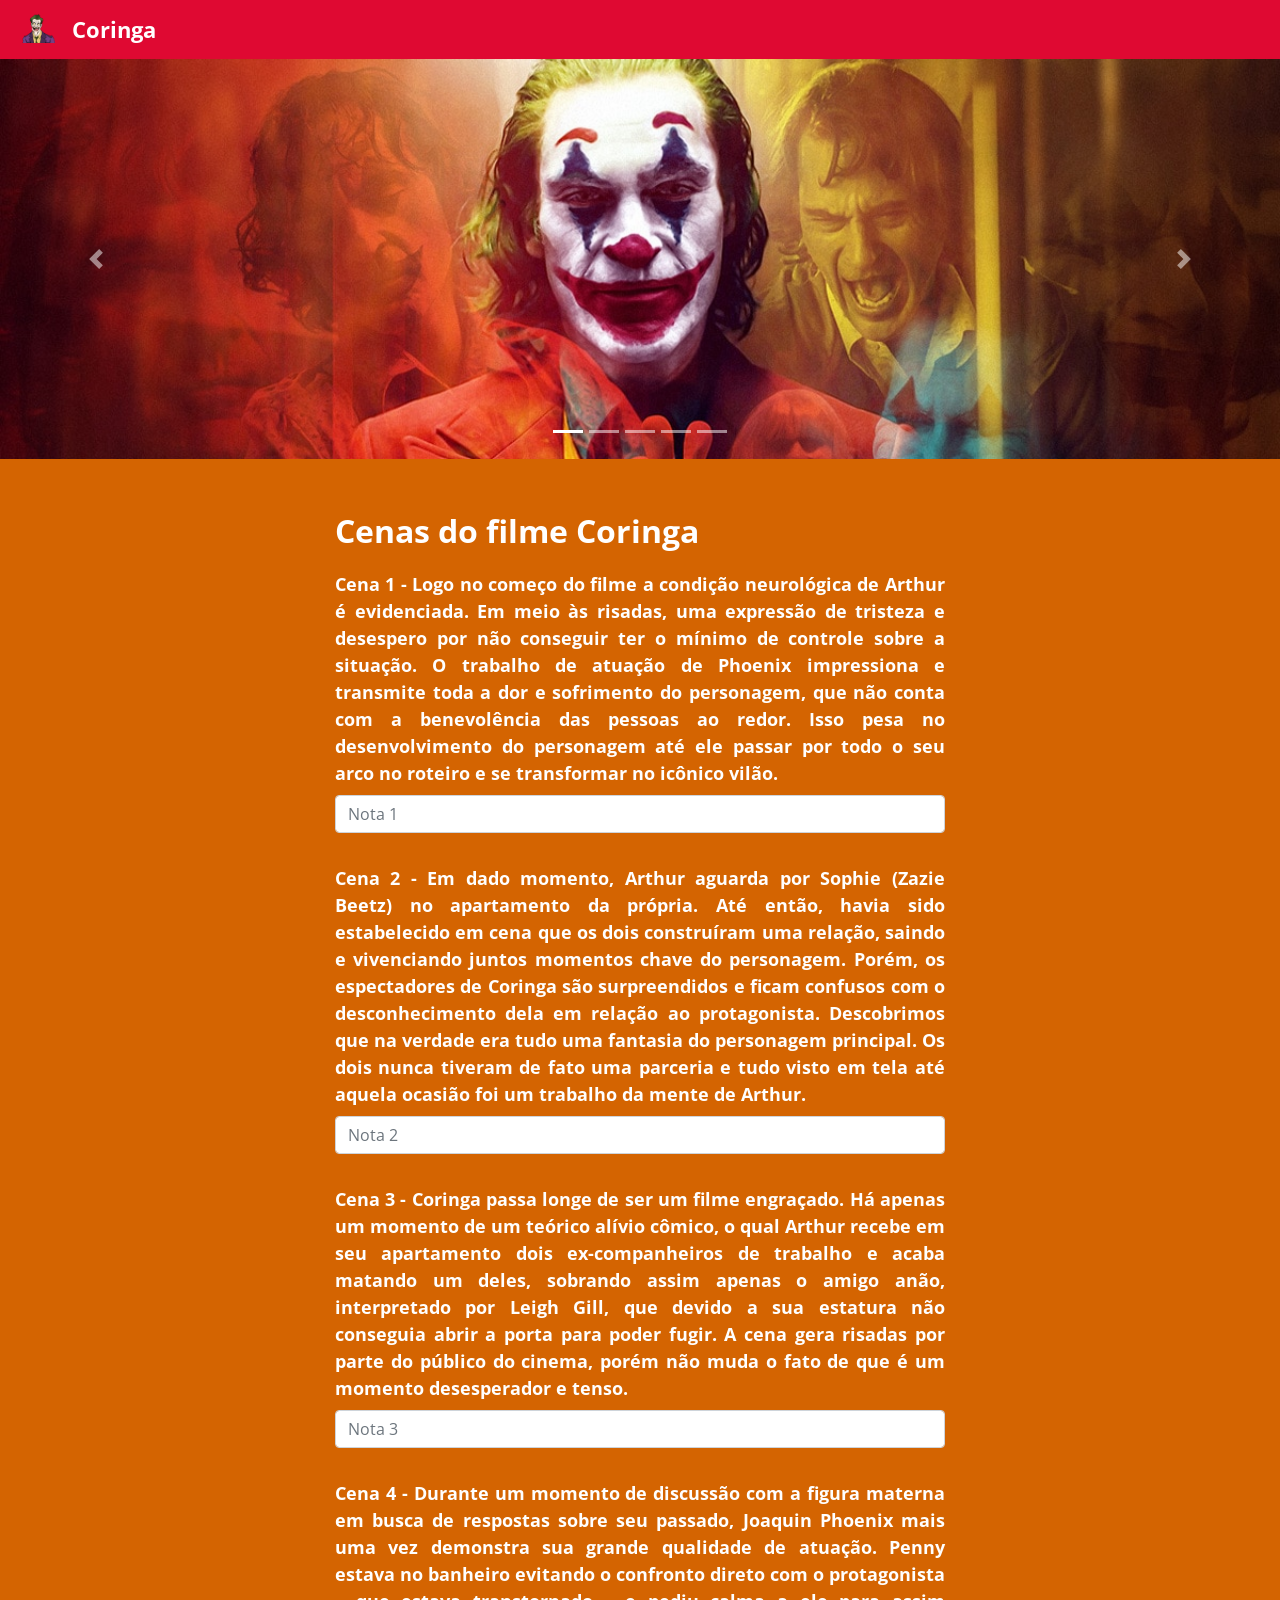
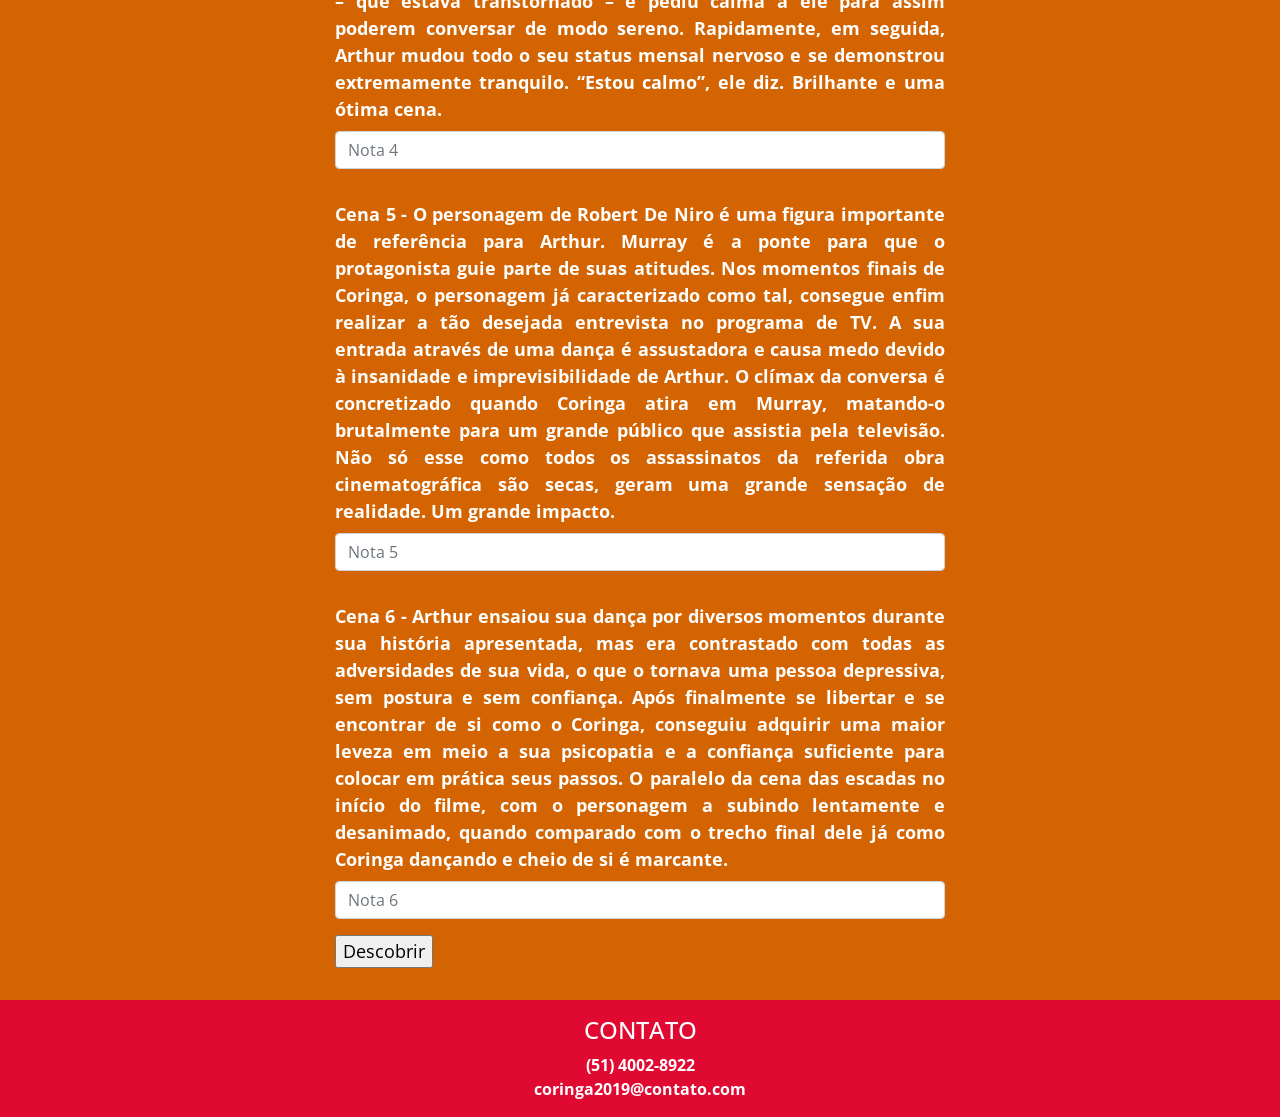
==== AS/index.html @ 3d34204e "nvs" ====
<!DOCTYPE html>
<html lang="en">

<head>
    <meta charset="UTF-8">
    <meta name="viewport" content="width=device-width, initial-scale=1.0">
    <link href="https://fonts.googleapis.com/css2?family=Open+Sans&display=swap" rel="stylesheet">
    <link rel="stylesheet" href="https://stackpath.bootstrapcdn.com/bootstrap/4.4.1/css/bootstrap.min.css"
        integrity="sha384-Vkoo8x4CGsO3+Hhxv8T/Q5PaXtkKtu6ug5TOeNV6gBiFeWPGFN9MuhOf23Q9Ifjh" crossorigin="anonymous">
    <link rel="stylesheet" href="style.css">
    <title>Coringa</title>
</head>

<body>
    <header>
        <nav class="navbar bg-purple">
            <span class="navbar-brand">
                <img src="coringa.png" width="50" height="30" class="d-inline-block align-top" alt="" loading="lazy">
                Coringa
            </span>
        </nav>
        <div id="carouselExampleIndicators" class="carousel slide" data-interval="5000" data-ride="carousel">
            <ol class="carousel-indicators">
                <li data-target="#carouselExampleIndicators" data-slide-to="0" class="active"></li>
                <li data-target="#carouselExampleIndicators" data-slide-to="1"></li>
                <li data-target="#carouselExampleIndicators" data-slide-to="2"></li>
                <li data-target="#carouselExampleIndicators" data-slide-to="3"></li>
                <li data-target="#carouselExampleIndicators" data-slide-to="4"></li>
            </ol>
            <div class="carousel-inner">
                <div class="carousel-item active"> <img src="cori1.jpg" class="d-block w-100 imagem-carrossel"
                        alt="..."> </div>
                <div class="carousel-item"> <img src="cori2.jpg" class="d-block w-100 imagem-carrossel" alt="...">
                </div>
                <div class="carousel-item"> <img src="cori3.jpg" class="d-block w-100 imagem-carrossel" alt="...">
                </div>
                <div class="carousel-item"> <img src="cori4.jpg" class="d-block w-100 imagem-carrossel" alt="...">
                </div>
                <div class="carousel-item"> <img src="cori5.jpg" class="d-block w-100 imagem-carrossel-5" alt="...">
                </div>
            </div> <a class="carousel-control-prev" href="#carouselExampleIndicators" role="button" data-slide="prev">
                <span class="carousel-control-prev-icon" aria-hidden="true"></span> <span
                    class="sr-only">Previous</span> </a> <a class="carousel-control-next"
                href="#carouselExampleIndicators" role="button" data-slide="next"> <span
                    class="carousel-control-next-icon" aria-hidden="true"></span> <span class="sr-only">Next</span> </a>
        </div>
    </header>

    <form>
        <fieldset class="esp">
            <legend class="titulo form-group col pt-5">Cenas do filme Coringa</legend>
            <div class="form-group col-8">
                <label for="nota1">Cena 1 - Logo no começo do filme a condição neurológica de Arthur é evidenciada. Em
                    meio às risadas, uma expressão de tristeza e desespero por não conseguir ter o mínimo de controle
                    sobre a situação. O trabalho de atuação de Phoenix impressiona e transmite toda a dor e sofrimento
                    do personagem, que não conta com a benevolência das pessoas ao redor. Isso pesa no desenvolvimento
                    do personagem até ele passar por todo o seu arco no roteiro e se transformar no icônico
                    vilão.</label>
                <input type="text" class="form-control" name="nota1" id="nota1" placeholder="Nota 1"/>
            </div>
            <div class="form-group col-8 pt-3">
                <label for="nota2">Cena 2 - Em dado momento, Arthur aguarda por Sophie (Zazie Beetz) no apartamento da
                    própria. Até então, havia sido estabelecido em cena que os dois construíram uma relação, saindo e
                    vivenciando juntos momentos chave do personagem. Porém, os espectadores de Coringa são surpreendidos
                    e ficam confusos com o desconhecimento dela em relação ao protagonista. Descobrimos que na verdade
                    era tudo uma fantasia do personagem principal. Os dois nunca tiveram de fato uma parceria e tudo
                    visto em tela até aquela ocasião foi um trabalho da mente de Arthur.</label>
                <input type="text" class="form-control" name="nota2" id="nota2" placeholder="Nota 2"/>
            </div>
            <div class="form-group col-8 pt-3">
                <label for="nota3">Cena 3 - Coringa passa longe de ser um filme engraçado. Há apenas um momento de um
                    teórico alívio cômico, o qual Arthur recebe em seu apartamento dois ex-companheiros de trabalho e
                    acaba matando um deles, sobrando assim apenas o amigo anão, interpretado por Leigh Gill, que devido
                    a sua estatura não conseguia abrir a porta para poder fugir. A cena gera risadas por parte do
                    público do cinema, porém não muda o fato de que é um momento desesperador e tenso.</label>
                <input type="text" class="form-control" name="nota3" id="nota3" placeholder="Nota 3"/>
            </div>
            <div class="form-group col-8 pt-3">
                <label for="nota4">Cena 4 - Durante um momento de discussão com a figura materna em busca de respostas
                    sobre seu passado, Joaquin Phoenix mais uma vez demonstra sua grande qualidade de atuação. Penny
                    estava no banheiro evitando o confronto direto com o protagonista – que estava transtornado – e
                    pediu calma a ele para assim poderem conversar de modo sereno. Rapidamente, em seguida, Arthur mudou
                    todo o seu status mensal nervoso e se demonstrou extremamente tranquilo. “Estou calmo”, ele diz.
                    Brilhante e uma ótima cena.</label>
                <input type="text" class="form-control" name="nota4" id="nota4" placeholder="Nota 4"/>
            </div>
            <div class="form-group col-8 pt-3">
                <label for="nota5">Cena 5 - O personagem de Robert De Niro é uma figura importante de referência para
                    Arthur. Murray é a ponte para que o protagonista guie parte de suas atitudes. Nos momentos finais de
                    Coringa, o personagem já caracterizado como tal, consegue enfim realizar a tão desejada entrevista
                    no programa de TV. A sua entrada através de uma dança é assustadora e causa medo devido à insanidade
                    e imprevisibilidade de Arthur.

                    O clímax da conversa é concretizado quando Coringa atira em Murray, matando-o brutalmente para um
                    grande público que assistia pela televisão. Não só esse como todos os assassinatos da referida obra
                    cinematográfica são secas, geram uma grande sensação de realidade. Um grande impacto.</label>
                <input type="text" class="form-control" name="nota5" id="nota5" placeholder="Nota 5"/>
            </div>
            <div class="form-group col-8 pt-3">
                <label for="nota6">Cena 6 - Arthur ensaiou sua dança por diversos momentos durante sua história
                    apresentada, mas era contrastado com todas as adversidades de sua vida, o que o tornava uma pessoa
                    depressiva, sem postura e sem confiança. Após finalmente se libertar e se encontrar de si como o
                    Coringa, conseguiu adquirir uma maior leveza em meio a sua psicopatia e a confiança suficiente para
                    colocar em prática seus passos. O paralelo da cena das escadas no início do filme, com o personagem
                    a subindo lentamente e desanimado, quando comparado com o trecho final dele já como Coringa dançando
                    e cheio de si é marcante.</label>
                <input type="text" class="form-control" name="nota6" id="nota6" placeholder="Nota 6"/>
            </div>
            </div>
            <div class="form-group col">
                <input type="button" onclick="Verificar()" value="Descobrir">
            </div>
            <div class="form-group col-5">

                <p id="result"></p>
            </div>
        </fieldset>
    </form>

    <script src="https://code.jquery.com/jquery-3.5.1.slim.min.js"
        integrity="sha384-DfXdz2htPH0lsSSs5nCTpuj/zy4C+OGpamoFVy38MVBnE+IbbVYUew+OrCXaRkfj"
        crossorigin="anonymous"></script>
    <script src="https://cdn.jsdelivr.net/npm/popper.js@1.16.0/dist/umd/popper.min.js"
        integrity="sha384-Q6E9RHvbIyZFJoft+2mJbHaEWldlvI9IOYy5n3zV9zzTtmI3UksdQRVvoxMfooAo"
        crossorigin="anonymous"></script>
    <script src="https://stackpath.bootstrapcdn.com/bootstrap/4.5.0/js/bootstrap.min.js"
        integrity="sha384-OgVRvuATP1z7JjHLkuOU7Xw704+h835Lr+6QL9UvYjZE3Ipu6Tp75j7Bh/kR0JKI"
        crossorigin="anonymous"></script>
    <script type="text/javascript" src="script.js"></script>

</body>

<footer class="cor-rodape p-3 mt-3 text-center">
    <h4>CONTATO</h2>
      <p class="m-0">(51) 4002-8922</p>
      <p class="m-0">coringa2019@contato.com</p>
  </footer>

</html>
---- AS/style.css ----
body{
    font-family: 'Open Sans', sans-serif;
    background-color: #d46401;
    font-weight: bold;
    color: #ffffff;
    text-align: justify;
}

.navbar {
    background-color: #df0932;
    color: #ffffff;
}

.navbar-brand {
    font-size: 22px;
}

.imagem-carrossel {
    object-fit: cover;
    object-position: 0 10%;
    height: 400px;
}

.imagem-carrossel-5 {
    object-fit: cover;
    object-position: 0 40%;
    height: 400px;
}

.esp {
    margin-left: 25%;
    font-size: 18px;
}

.titulo {
    font-size: 32px;
}

.cor-rodape {
    background-color: #df0932;
}
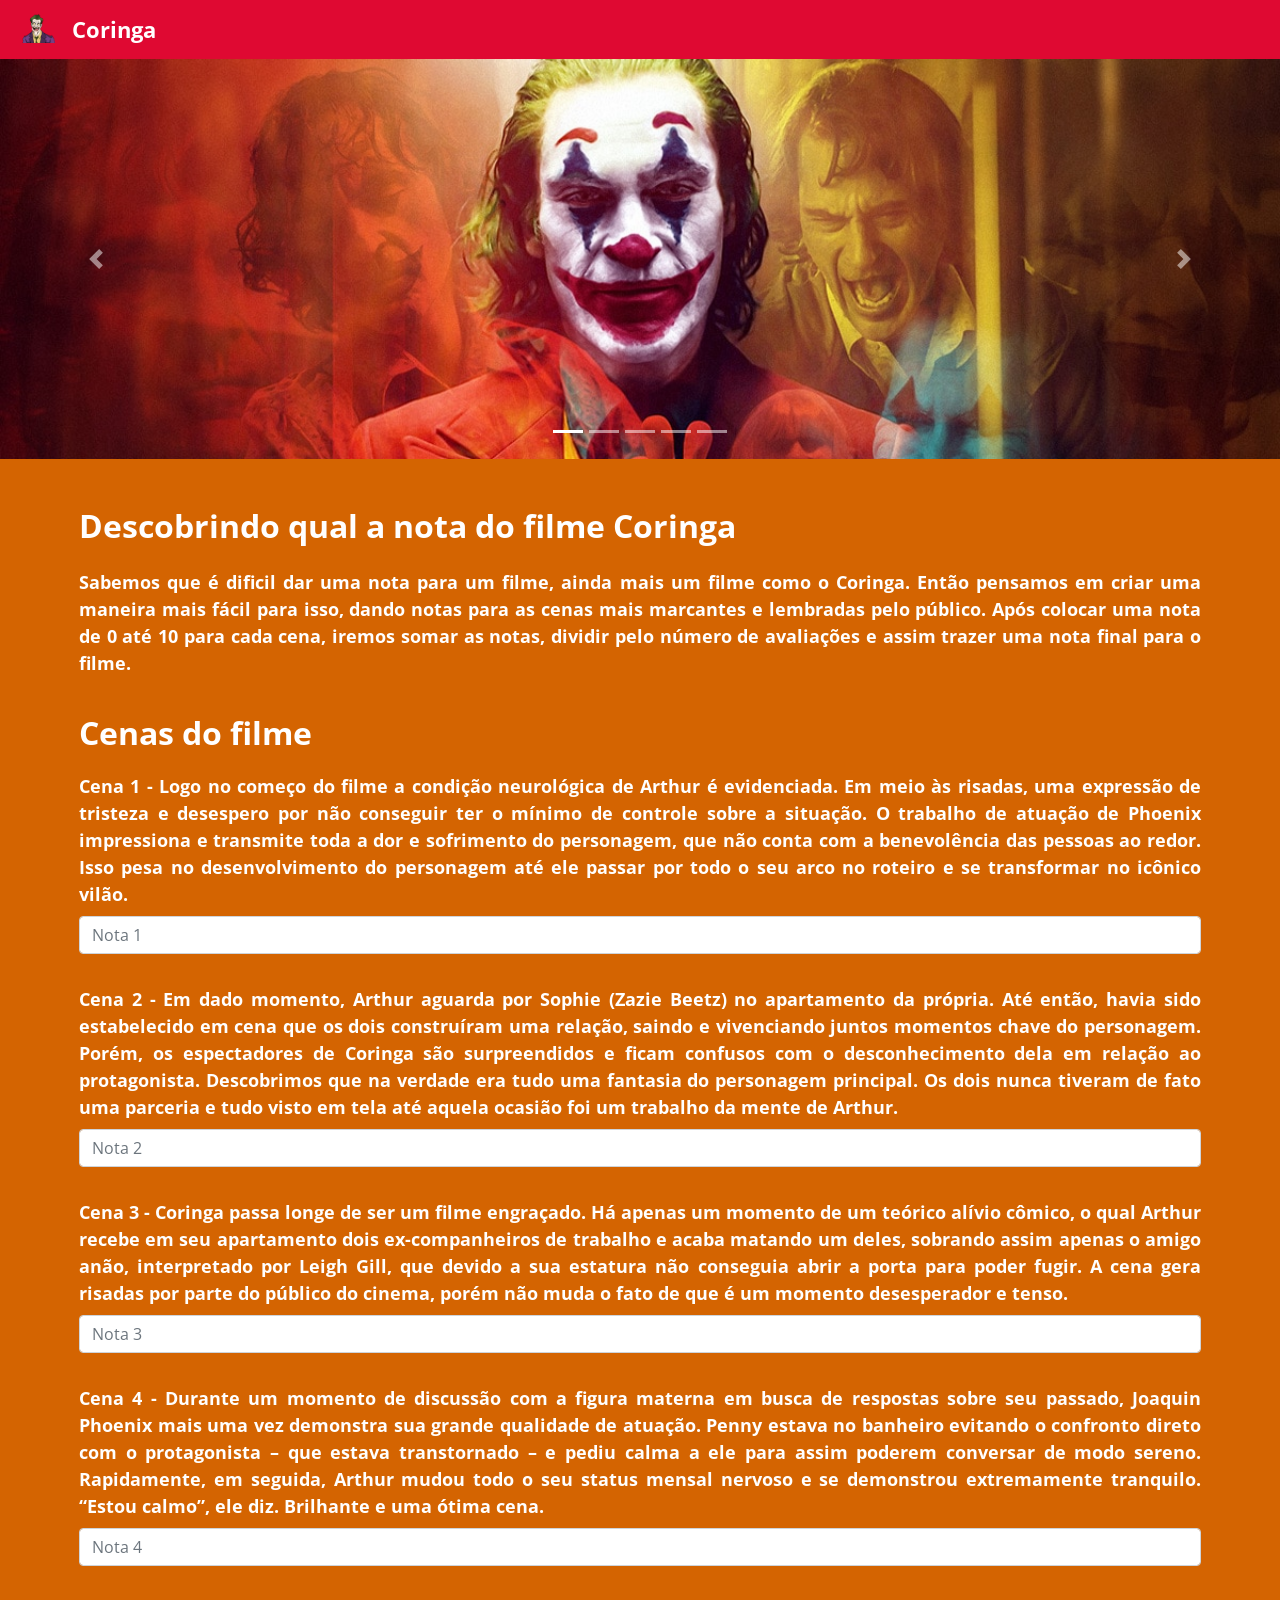
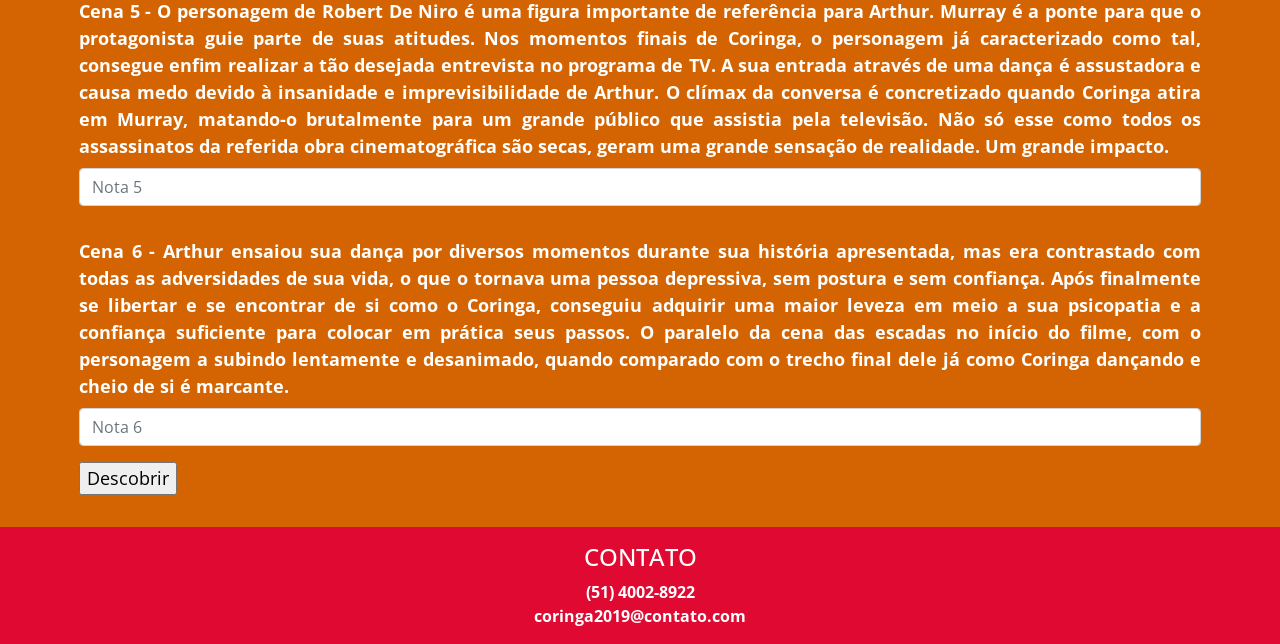
==== commit 1f4665fd: "nvs" ====
--- a/AS/index.html
+++ b/AS/index.html
@@ -46,45 +46,53 @@
         </div>
     </header>
 
+    <div class="esp1 col pt-5">
+        <h1>Descobrindo qual a nota do filme Coringa</h1>
+        <p class="pt-3">Sabemos que é dificil dar uma nota para um filme, ainda mais um filme como o Coringa. Então
+            pensamos em criar uma maneira mais fácil para isso, dando notas para as cenas mais marcantes e lembradas 
+            pelo público. Após colocar uma nota de 0 até 10 para cada cena, iremos somar as notas, dividir pelo número de 
+            avaliações e assim trazer uma nota final para o filme.</p>
+    </div>
+
     <form>
         <fieldset class="esp">
-            <legend class="titulo form-group col pt-5">Cenas do filme Coringa</legend>
-            <div class="form-group col-8">
+            <legend class="titulo form-group col pt-3">Cenas do filme</legend>
+            <div class="form-group col">
                 <label for="nota1">Cena 1 - Logo no começo do filme a condição neurológica de Arthur é evidenciada. Em
                     meio às risadas, uma expressão de tristeza e desespero por não conseguir ter o mínimo de controle
                     sobre a situação. O trabalho de atuação de Phoenix impressiona e transmite toda a dor e sofrimento
                     do personagem, que não conta com a benevolência das pessoas ao redor. Isso pesa no desenvolvimento
                     do personagem até ele passar por todo o seu arco no roteiro e se transformar no icônico
                     vilão.</label>
-                <input type="text" class="form-control" name="nota1" id="nota1" placeholder="Nota 1"/>
+                <input type="text" class="form-control" name="nota1" id="nota1" placeholder="Nota 1" />
             </div>
-            <div class="form-group col-8 pt-3">
+            <div class="form-group col pt-3">
                 <label for="nota2">Cena 2 - Em dado momento, Arthur aguarda por Sophie (Zazie Beetz) no apartamento da
                     própria. Até então, havia sido estabelecido em cena que os dois construíram uma relação, saindo e
                     vivenciando juntos momentos chave do personagem. Porém, os espectadores de Coringa são surpreendidos
                     e ficam confusos com o desconhecimento dela em relação ao protagonista. Descobrimos que na verdade
                     era tudo uma fantasia do personagem principal. Os dois nunca tiveram de fato uma parceria e tudo
                     visto em tela até aquela ocasião foi um trabalho da mente de Arthur.</label>
-                <input type="text" class="form-control" name="nota2" id="nota2" placeholder="Nota 2"/>
+                <input type="text" class="form-control" name="nota2" id="nota2" placeholder="Nota 2" />
             </div>
-            <div class="form-group col-8 pt-3">
+            <div class="form-group col pt-3">
                 <label for="nota3">Cena 3 - Coringa passa longe de ser um filme engraçado. Há apenas um momento de um
                     teórico alívio cômico, o qual Arthur recebe em seu apartamento dois ex-companheiros de trabalho e
                     acaba matando um deles, sobrando assim apenas o amigo anão, interpretado por Leigh Gill, que devido
                     a sua estatura não conseguia abrir a porta para poder fugir. A cena gera risadas por parte do
                     público do cinema, porém não muda o fato de que é um momento desesperador e tenso.</label>
-                <input type="text" class="form-control" name="nota3" id="nota3" placeholder="Nota 3"/>
+                <input type="text" class="form-control" name="nota3" id="nota3" placeholder="Nota 3" />
             </div>
-            <div class="form-group col-8 pt-3">
+            <div class="form-group col pt-3">
                 <label for="nota4">Cena 4 - Durante um momento de discussão com a figura materna em busca de respostas
                     sobre seu passado, Joaquin Phoenix mais uma vez demonstra sua grande qualidade de atuação. Penny
                     estava no banheiro evitando o confronto direto com o protagonista – que estava transtornado – e
                     pediu calma a ele para assim poderem conversar de modo sereno. Rapidamente, em seguida, Arthur mudou
                     todo o seu status mensal nervoso e se demonstrou extremamente tranquilo. “Estou calmo”, ele diz.
                     Brilhante e uma ótima cena.</label>
-                <input type="text" class="form-control" name="nota4" id="nota4" placeholder="Nota 4"/>
+                <input type="text" class="form-control" name="nota4" id="nota4" placeholder="Nota 4" />
             </div>
-            <div class="form-group col-8 pt-3">
+            <div class="form-group col pt-3">
                 <label for="nota5">Cena 5 - O personagem de Robert De Niro é uma figura importante de referência para
                     Arthur. Murray é a ponte para que o protagonista guie parte de suas atitudes. Nos momentos finais de
                     Coringa, o personagem já caracterizado como tal, consegue enfim realizar a tão desejada entrevista
@@ -94,9 +102,9 @@
                     O clímax da conversa é concretizado quando Coringa atira em Murray, matando-o brutalmente para um
                     grande público que assistia pela televisão. Não só esse como todos os assassinatos da referida obra
                     cinematográfica são secas, geram uma grande sensação de realidade. Um grande impacto.</label>
-                <input type="text" class="form-control" name="nota5" id="nota5" placeholder="Nota 5"/>
+                <input type="text" class="form-control" name="nota5" id="nota5" placeholder="Nota 5" />
             </div>
-            <div class="form-group col-8 pt-3">
+            <div class="form-group col pt-3">
                 <label for="nota6">Cena 6 - Arthur ensaiou sua dança por diversos momentos durante sua história
                     apresentada, mas era contrastado com todas as adversidades de sua vida, o que o tornava uma pessoa
                     depressiva, sem postura e sem confiança. Após finalmente se libertar e se encontrar de si como o
@@ -104,7 +112,7 @@
                     colocar em prática seus passos. O paralelo da cena das escadas no início do filme, com o personagem
                     a subindo lentamente e desanimado, quando comparado com o trecho final dele já como Coringa dançando
                     e cheio de si é marcante.</label>
-                <input type="text" class="form-control" name="nota6" id="nota6" placeholder="Nota 6"/>
+                <input type="text" class="form-control" name="nota6" id="nota6" placeholder="Nota 6" />
             </div>
             </div>
             <div class="form-group col">
@@ -132,8 +140,8 @@
 
 <footer class="cor-rodape p-3 mt-3 text-center">
     <h4>CONTATO</h2>
-      <p class="m-0">(51) 4002-8922</p>
-      <p class="m-0">coringa2019@contato.com</p>
-  </footer>
+        <p class="m-0">(51) 4002-8922</p>
+        <p class="m-0">coringa2019@contato.com</p>
+</footer>
 
 </html>
--- a/AS/style.css
+++ b/AS/style.css
@@ -27,8 +27,23 @@
     height: 400px;
 }
 
+.esp1 {
+    width: 90%;
+    margin: 0 5% 0 5%;
+}
+
+.esp1 > h1 {
+    font-weight: bold;
+    font-size: 32px;
+}
+
+.esp1 > p {
+    font-weight: bold;
+    font-size: 18px;
+}
+
 .esp {
-    margin-left: 25%;
+    margin: 0 5% 0 5%;
     font-size: 18px;
 }
 
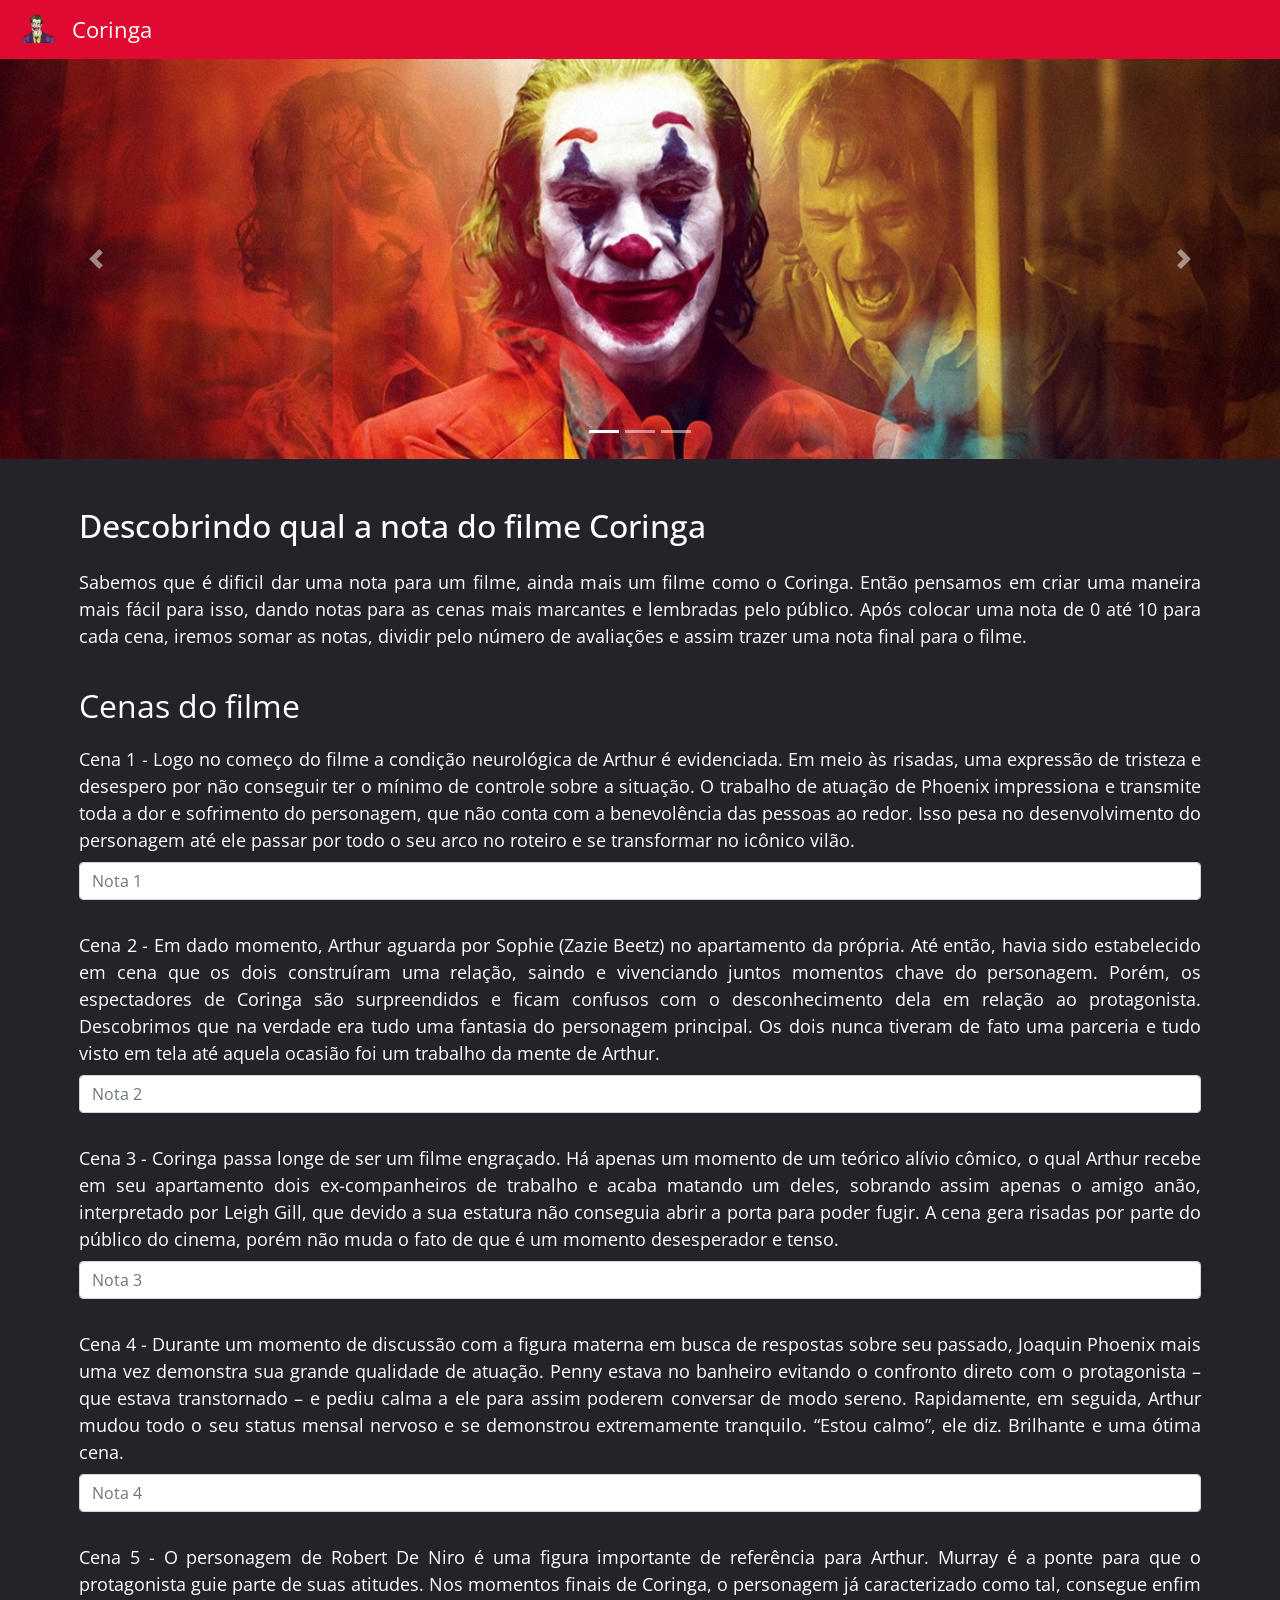
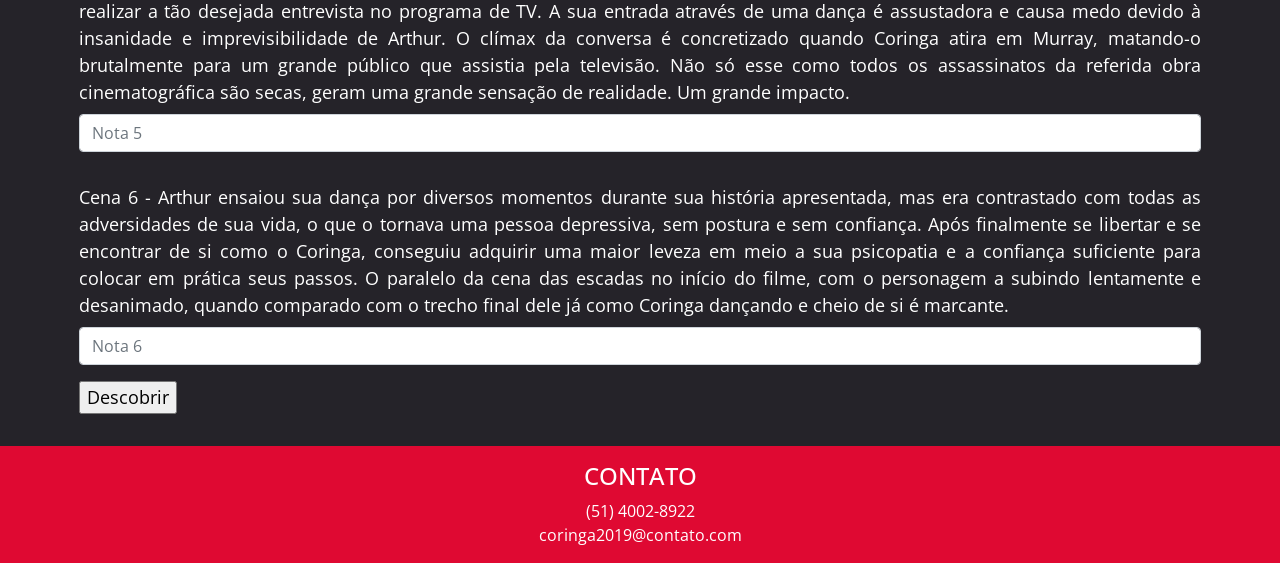
==== commit ba09acb9: "nvs" ====
--- a/AS/index.html
+++ b/AS/index.html
@@ -24,20 +24,14 @@
                 <li data-target="#carouselExampleIndicators" data-slide-to="0" class="active"></li>
                 <li data-target="#carouselExampleIndicators" data-slide-to="1"></li>
                 <li data-target="#carouselExampleIndicators" data-slide-to="2"></li>
-                <li data-target="#carouselExampleIndicators" data-slide-to="3"></li>
-                <li data-target="#carouselExampleIndicators" data-slide-to="4"></li>
             </ol>
             <div class="carousel-inner">
-                <div class="carousel-item active"> <img src="cori1.jpg" class="d-block w-100 imagem-carrossel"
-                        alt="..."> </div>
-                <div class="carousel-item"> <img src="cori2.jpg" class="d-block w-100 imagem-carrossel" alt="...">
-                </div>
-                <div class="carousel-item"> <img src="cori3.jpg" class="d-block w-100 imagem-carrossel" alt="...">
-                </div>
-                <div class="carousel-item"> <img src="cori4.jpg" class="d-block w-100 imagem-carrossel" alt="...">
-                </div>
-                <div class="carousel-item"> <img src="cori5.jpg" class="d-block w-100 imagem-carrossel-5" alt="...">
-                </div>
+                <div class="carousel-item active"> <img src="cori1.jpg" class="d-block w-100 img-fluid imagem-carrossel"
+                    alt="Coringa e suas faces"> </div>
+                <div class="carousel-item "> <img src="cori2.jpg" class="d-block w-100 img-fluid imagem-carrossel"
+                    alt="Coringa na escada"> </div>
+                <div class="carousel-item img-item"> <img src="cori3.jpg" class="d-block w-100 img-fluid imagem-carrossel"
+                    alt="Arthur segurando uma mascara de coringa"> </div>
             </div> <a class="carousel-control-prev" href="#carouselExampleIndicators" role="button" data-slide="prev">
                 <span class="carousel-control-prev-icon" aria-hidden="true"></span> <span
                     class="sr-only">Previous</span> </a> <a class="carousel-control-next"
@@ -49,12 +43,13 @@
     <div class="esp1 col pt-5">
         <h1>Descobrindo qual a nota do filme Coringa</h1>
         <p class="pt-3">Sabemos que é dificil dar uma nota para um filme, ainda mais um filme como o Coringa. Então
-            pensamos em criar uma maneira mais fácil para isso, dando notas para as cenas mais marcantes e lembradas 
-            pelo público. Após colocar uma nota de 0 até 10 para cada cena, iremos somar as notas, dividir pelo número de 
+            pensamos em criar uma maneira mais fácil para isso, dando notas para as cenas mais marcantes e lembradas
+            pelo público. Após colocar uma nota de 0 até 10 para cada cena, iremos somar as notas, dividir pelo número
+            de
             avaliações e assim trazer uma nota final para o filme.</p>
     </div>
 
-    <form>
+    <form onsubmit="return Verificar()">
         <fieldset class="esp">
             <legend class="titulo form-group col pt-3">Cenas do filme</legend>
             <div class="form-group col">
@@ -64,7 +59,7 @@
                     do personagem, que não conta com a benevolência das pessoas ao redor. Isso pesa no desenvolvimento
                     do personagem até ele passar por todo o seu arco no roteiro e se transformar no icônico
                     vilão.</label>
-                <input type="text" class="form-control" name="nota1" id="nota1" placeholder="Nota 1" />
+                <input type="text" required class="form-control" name="nota1" id="nota1" placeholder="Nota 1" />
             </div>
             <div class="form-group col pt-3">
                 <label for="nota2">Cena 2 - Em dado momento, Arthur aguarda por Sophie (Zazie Beetz) no apartamento da
@@ -73,7 +68,7 @@
                     e ficam confusos com o desconhecimento dela em relação ao protagonista. Descobrimos que na verdade
                     era tudo uma fantasia do personagem principal. Os dois nunca tiveram de fato uma parceria e tudo
                     visto em tela até aquela ocasião foi um trabalho da mente de Arthur.</label>
-                <input type="text" class="form-control" name="nota2" id="nota2" placeholder="Nota 2" />
+                <input type="text" required class="form-control" name="nota2" id="nota2" placeholder="Nota 2" />
             </div>
             <div class="form-group col pt-3">
                 <label for="nota3">Cena 3 - Coringa passa longe de ser um filme engraçado. Há apenas um momento de um
@@ -81,7 +76,7 @@
                     acaba matando um deles, sobrando assim apenas o amigo anão, interpretado por Leigh Gill, que devido
                     a sua estatura não conseguia abrir a porta para poder fugir. A cena gera risadas por parte do
                     público do cinema, porém não muda o fato de que é um momento desesperador e tenso.</label>
-                <input type="text" class="form-control" name="nota3" id="nota3" placeholder="Nota 3" />
+                <input type="text" required class="form-control" name="nota3" id="nota3" placeholder="Nota 3" />
             </div>
             <div class="form-group col pt-3">
                 <label for="nota4">Cena 4 - Durante um momento de discussão com a figura materna em busca de respostas
@@ -90,7 +85,7 @@
                     pediu calma a ele para assim poderem conversar de modo sereno. Rapidamente, em seguida, Arthur mudou
                     todo o seu status mensal nervoso e se demonstrou extremamente tranquilo. “Estou calmo”, ele diz.
                     Brilhante e uma ótima cena.</label>
-                <input type="text" class="form-control" name="nota4" id="nota4" placeholder="Nota 4" />
+                <input type="text" required class="form-control" name="nota4" id="nota4" placeholder="Nota 4" />
             </div>
             <div class="form-group col pt-3">
                 <label for="nota5">Cena 5 - O personagem de Robert De Niro é uma figura importante de referência para
@@ -98,11 +93,10 @@
                     Coringa, o personagem já caracterizado como tal, consegue enfim realizar a tão desejada entrevista
                     no programa de TV. A sua entrada através de uma dança é assustadora e causa medo devido à insanidade
                     e imprevisibilidade de Arthur.
-
                     O clímax da conversa é concretizado quando Coringa atira em Murray, matando-o brutalmente para um
                     grande público que assistia pela televisão. Não só esse como todos os assassinatos da referida obra
                     cinematográfica são secas, geram uma grande sensação de realidade. Um grande impacto.</label>
-                <input type="text" class="form-control" name="nota5" id="nota5" placeholder="Nota 5" />
+                <input type="text" required class="form-control" name="nota5" id="nota5" placeholder="Nota 5" />
             </div>
             <div class="form-group col pt-3">
                 <label for="nota6">Cena 6 - Arthur ensaiou sua dança por diversos momentos durante sua história
@@ -112,14 +106,13 @@
                     colocar em prática seus passos. O paralelo da cena das escadas no início do filme, com o personagem
                     a subindo lentamente e desanimado, quando comparado com o trecho final dele já como Coringa dançando
                     e cheio de si é marcante.</label>
-                <input type="text" class="form-control" name="nota6" id="nota6" placeholder="Nota 6" />
+                <input type="text" required class="form-control" name="nota6" id="nota6" placeholder="Nota 6" />
             </div>
             </div>
             <div class="form-group col">
-                <input type="button" onclick="Verificar()" value="Descobrir">
+                <input type="submit" value="Descobrir">
             </div>
             <div class="form-group col-5">
-
                 <p id="result"></p>
             </div>
         </fieldset>
--- a/AS/style.css
+++ b/AS/style.css
@@ -1,7 +1,6 @@
 body{
     font-family: 'Open Sans', sans-serif;
-    background-color: #d46401;
-    font-weight: bold;
+    background-color: #252329;
     color: #ffffff;
     text-align: justify;
 }
@@ -16,15 +15,10 @@
 }
 
 .imagem-carrossel {
+    background-position: center;
+    height: 400px;
     object-fit: cover;
-    object-position: 0 10%;
-    height: 400px;
-}
-
-.imagem-carrossel-5 {
-    object-fit: cover;
-    object-position: 0 40%;
-    height: 400px;
+    object-position: 0 10% ;
 }
 
 .esp1 {
@@ -33,12 +27,10 @@
 }
 
 .esp1 > h1 {
-    font-weight: bold;
     font-size: 32px;
 }
 
 .esp1 > p {
-    font-weight: bold;
     font-size: 18px;
 }
 
@@ -53,4 +45,33 @@
 
 .cor-rodape {
     background-color: #df0932;
+}
+
+#result {
+    font-weight: bold;
+    color: #d46401
+}
+
+@media (max-width: 720px){
+    .imagem-carrossel {
+        background-position: center;
+        height: 200px;
+    }
+
+    .esp1 > h1 {
+        font-size: 28px;
+    }
+    
+    .esp1 > p {
+        font-size: 14px;
+    }
+    
+    .esp {
+        margin: 0 5% 0 5%;
+        font-size: 14px;
+    }
+    
+    .titulo {
+        font-size: 28px;
+    }
 }
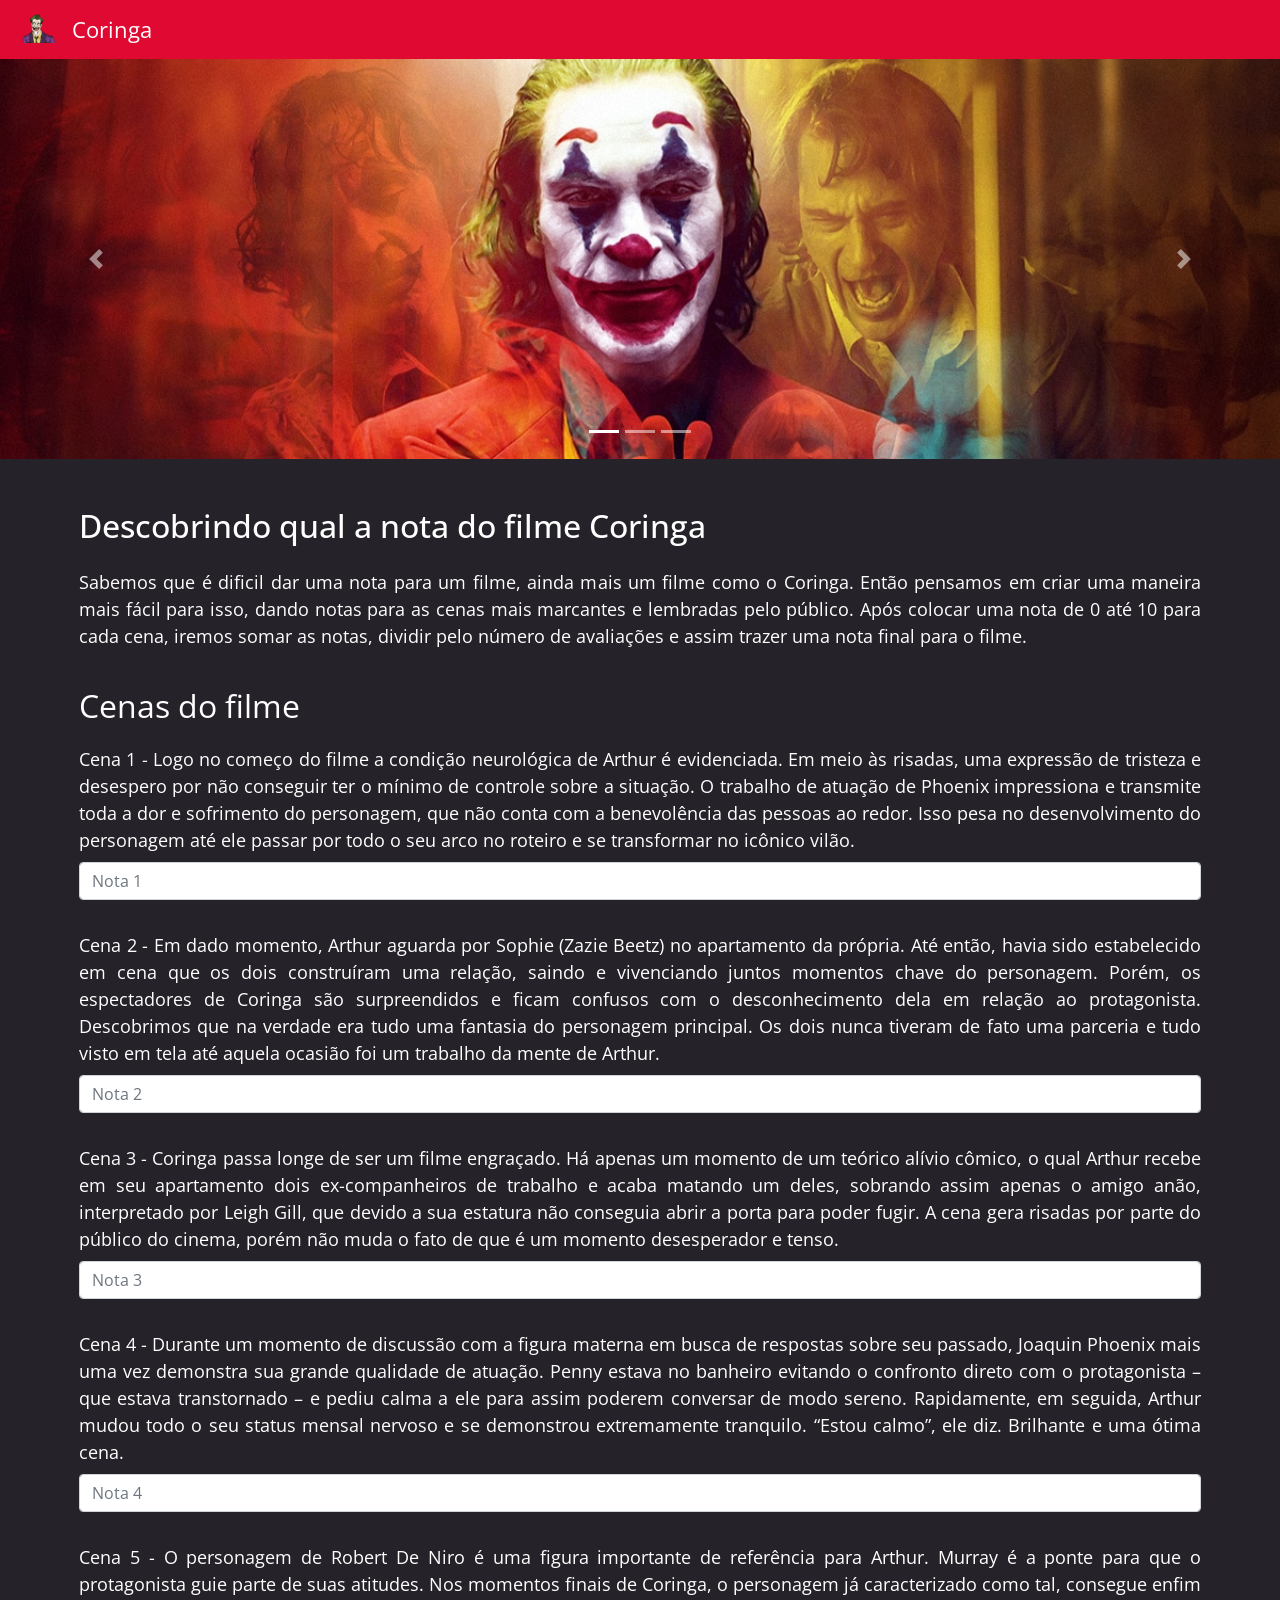
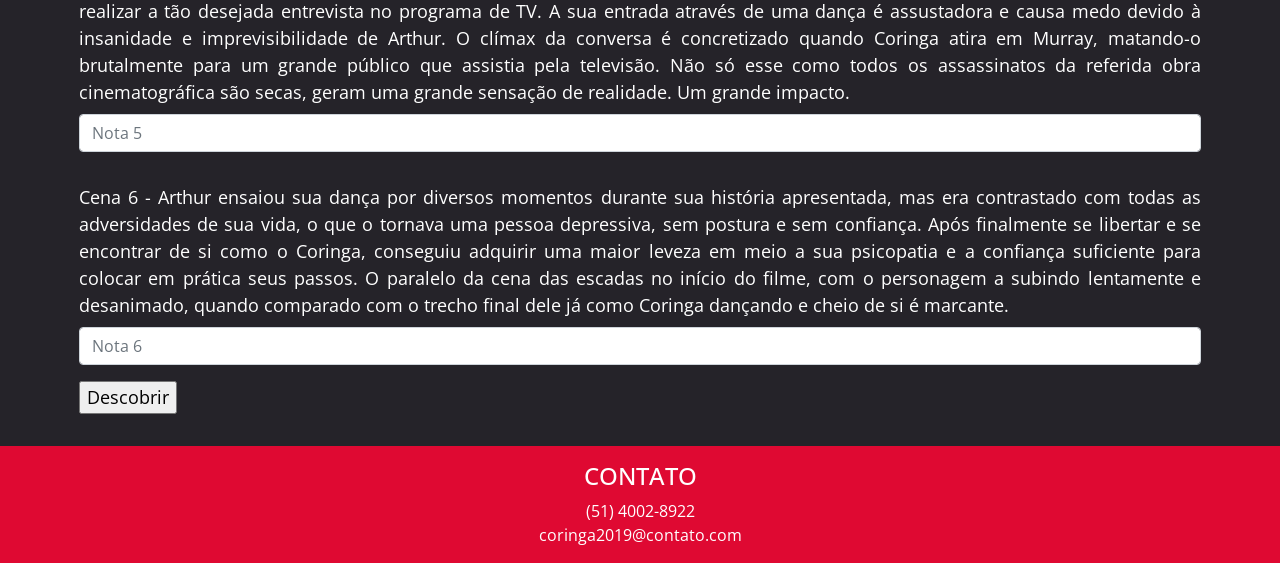
==== commit 59a0ad6b: "nvs arquivos" ====
--- a/AS/index.html
+++ b/AS/index.html
@@ -49,7 +49,7 @@
             avaliações e assim trazer uma nota final para o filme.</p>
     </div>
 
-    <form onsubmit="return Verificar()">
+    <form>
         <fieldset class="esp">
             <legend class="titulo form-group col pt-3">Cenas do filme</legend>
             <div class="form-group col">
@@ -59,7 +59,7 @@
                     do personagem, que não conta com a benevolência das pessoas ao redor. Isso pesa no desenvolvimento
                     do personagem até ele passar por todo o seu arco no roteiro e se transformar no icônico
                     vilão.</label>
-                <input type="text" required class="form-control" name="nota1" id="nota1" placeholder="Nota 1" />
+                <input type="number" required class="form-control" name="nota1" id="nota1" placeholder="Nota 1" />
             </div>
             <div class="form-group col pt-3">
                 <label for="nota2">Cena 2 - Em dado momento, Arthur aguarda por Sophie (Zazie Beetz) no apartamento da
@@ -68,7 +68,7 @@
                     e ficam confusos com o desconhecimento dela em relação ao protagonista. Descobrimos que na verdade
                     era tudo uma fantasia do personagem principal. Os dois nunca tiveram de fato uma parceria e tudo
                     visto em tela até aquela ocasião foi um trabalho da mente de Arthur.</label>
-                <input type="text" required class="form-control" name="nota2" id="nota2" placeholder="Nota 2" />
+                <input type="number" required class="form-control" name="nota2" id="nota2" placeholder="Nota 2" />
             </div>
             <div class="form-group col pt-3">
                 <label for="nota3">Cena 3 - Coringa passa longe de ser um filme engraçado. Há apenas um momento de um
@@ -76,7 +76,7 @@
                     acaba matando um deles, sobrando assim apenas o amigo anão, interpretado por Leigh Gill, que devido
                     a sua estatura não conseguia abrir a porta para poder fugir. A cena gera risadas por parte do
                     público do cinema, porém não muda o fato de que é um momento desesperador e tenso.</label>
-                <input type="text" required class="form-control" name="nota3" id="nota3" placeholder="Nota 3" />
+                <input type="number" required class="form-control" name="nota3" id="nota3" placeholder="Nota 3" />
             </div>
             <div class="form-group col pt-3">
                 <label for="nota4">Cena 4 - Durante um momento de discussão com a figura materna em busca de respostas
@@ -85,7 +85,7 @@
                     pediu calma a ele para assim poderem conversar de modo sereno. Rapidamente, em seguida, Arthur mudou
                     todo o seu status mensal nervoso e se demonstrou extremamente tranquilo. “Estou calmo”, ele diz.
                     Brilhante e uma ótima cena.</label>
-                <input type="text" required class="form-control" name="nota4" id="nota4" placeholder="Nota 4" />
+                <input type="number" required class="form-control" name="nota4" id="nota4" placeholder="Nota 4" />
             </div>
             <div class="form-group col pt-3">
                 <label for="nota5">Cena 5 - O personagem de Robert De Niro é uma figura importante de referência para
@@ -96,7 +96,7 @@
                     O clímax da conversa é concretizado quando Coringa atira em Murray, matando-o brutalmente para um
                     grande público que assistia pela televisão. Não só esse como todos os assassinatos da referida obra
                     cinematográfica são secas, geram uma grande sensação de realidade. Um grande impacto.</label>
-                <input type="text" required class="form-control" name="nota5" id="nota5" placeholder="Nota 5" />
+                <input type="number" required class="form-control" name="nota5" id="nota5" placeholder="Nota 5" />
             </div>
             <div class="form-group col pt-3">
                 <label for="nota6">Cena 6 - Arthur ensaiou sua dança por diversos momentos durante sua história
@@ -106,11 +106,11 @@
                     colocar em prática seus passos. O paralelo da cena das escadas no início do filme, com o personagem
                     a subindo lentamente e desanimado, quando comparado com o trecho final dele já como Coringa dançando
                     e cheio de si é marcante.</label>
-                <input type="text" required class="form-control" name="nota6" id="nota6" placeholder="Nota 6" />
+                <input type="number" required class="form-control" name="nota6" id="nota6" placeholder="Nota 6" />
             </div>
             </div>
             <div class="form-group col">
-                <input type="submit" value="Descobrir">
+                <input type="button" onclick="Verificar()" value="Descobrir">
             </div>
             <div class="form-group col-5">
                 <p id="result"></p>
